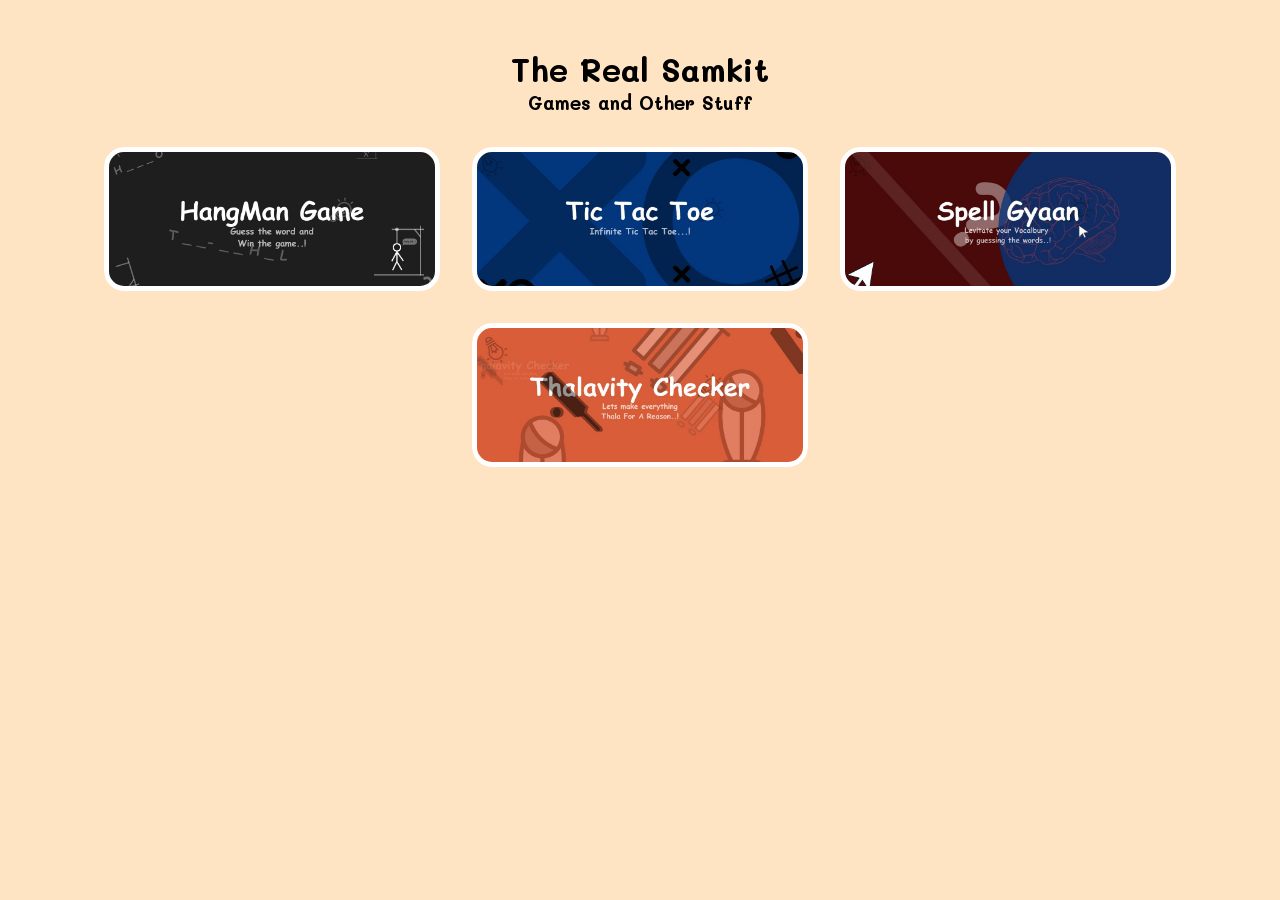
==== index.html @ 1a2efe58 "Added Everything..!" ====
<!DOCTYPE html>
<html lang="en">
  <head>
    <meta charset="UTF-8" />
    <meta name="viewport" content="width=device-width, initial-scale=1.0" />
    <link rel="preconnect" href="https://fonts.googleapis.com" />
    <link rel="preconnect" href="https://fonts.gstatic.com" crossorigin />
    <link
      href="https://fonts.googleapis.com/css2?family=Mali:ital,wght@0,200;0,300;0,400;0,500;0,600;0,700;1,200;1,300;1,400;1,500;1,600;1,700&display=swap"
      rel="stylesheet"
    />
    <link rel="stylesheet" href="style.css" />
    <link rel="shortcut icon" href="assets/favicon.png" type="image/png" />
    <title>The Real Samkit</title>
  </head>
  <body class="flex">
    <main class="base">
      <div class="title">
        <h1>The Real Samkit</h1>
        <h3>Games and Other Stuff</h3>
      </div>
      <div class="gameTitleCon flex">
        <a
          href="https://therealsamkit.github.io/HangMan_Game/"
          class="imgCon flex"
          ><img src="assets/HangMan Game.jpg" alt="Hangman Game" class="img"
        /></a>
        <a
          href="https://therealsamkit.github.io/Tic_Tac_Toe/"
          class="imgCon flex"
          ><img src="assets/Tic Tac Toe.jpg" alt="Tic Tac Toe Game" class="img"
        /></a>
        <a
          href="https://therealsamkit.github.io/SpellGyaan/"
          class="imgCon flex"
          ><img src="assets/Spell Gyaan.jpg" alt="Tic Tac Toe Game" class="img"
        /></a>
        <a
          href="https://therealsamkit.github.io/ThalaForAReason/"
          class="imgCon flex"
        >
          <img
            src="assets/Thalavity Checker.jpg"
            alt="Tic Tac Toe Game"
            class="img"
        /></a>
      </div>
    </main>
  </body>
</html>
---- style.css ----
* {
  padding: 0;
  margin: 0;
  box-sizing: border-box;
  font-family: "Mali", serif;
}

body {
  flex-direction: column;
  background-color: bisque;
  height: 100vh;
  width: 100vw;
  overflow: scroll;
}

.title {
  text-align: center;
  padding: 1em;
}

.flex {
  display: flex;
  justify-content: center;
  align-items: center;
}

.img {
  height: 9rem;
  width: 22rem;
  object-fit: cover;
  border-radius: 20px;
  border: 5px solid white;
}

.imgCon {
  height: 9rem;
  width: 21rem;
  border-radius: 20px;
  text-align: center;
  overflow: hidden;
  transition: 0.2s;
  margin: 1rem;
}

.base {
  margin: 2rem;
  height: calc(100vh - 4rem);
  width: 100%;
}

.gameTitleCon {
  width: 100%;
  text-align: center;
  flex-direction: row;
  flex-wrap: wrap;
}

.imgCon:hover {
  transform: scale(1.1);
}

@media only screen and (max-width: 767px) {
  .gameTitleCon {
    flex-direction: column;
  }
}
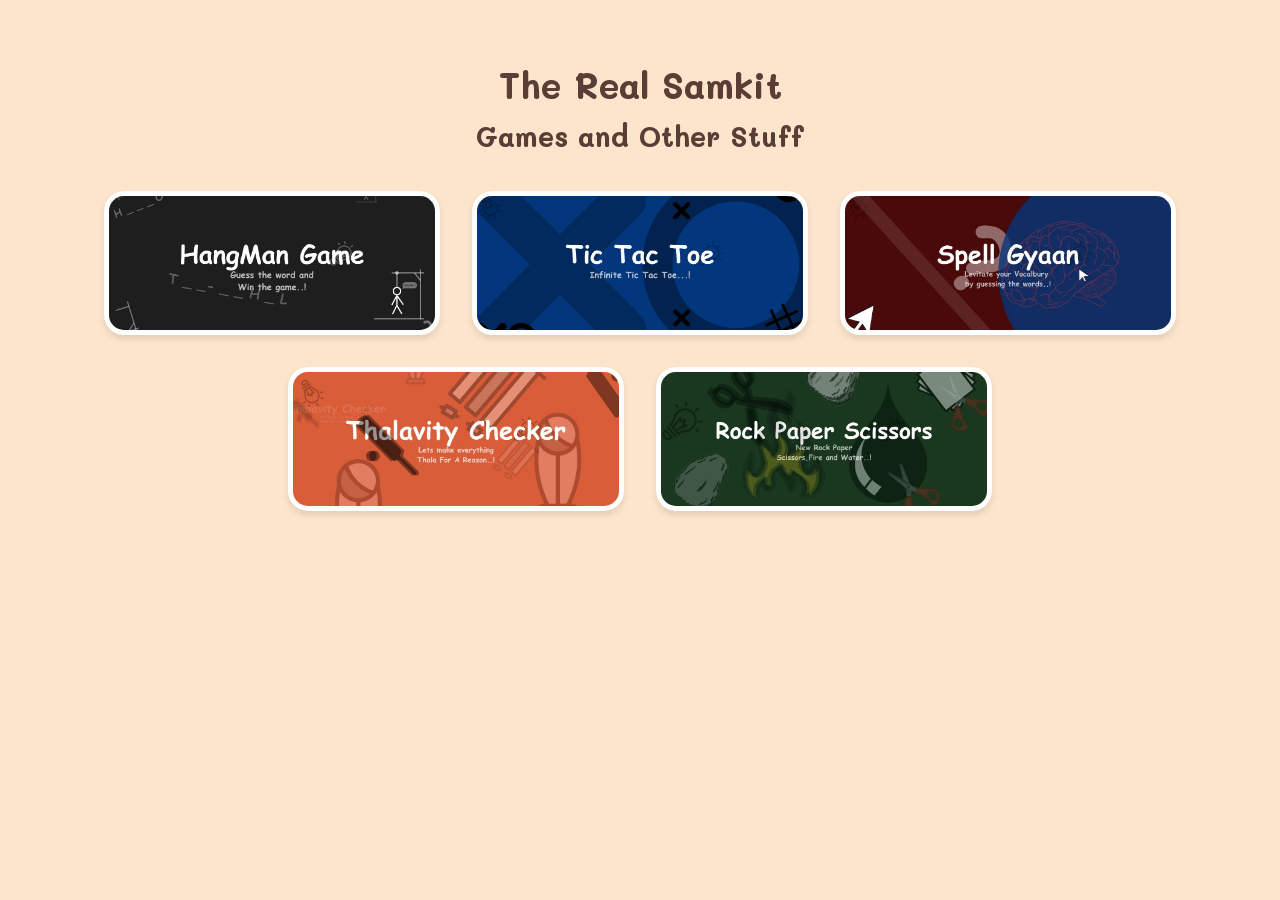
==== commit 89cceccd: "Updates..!" ====
--- a/index.html
+++ b/index.html
@@ -33,7 +33,7 @@
         <a
           href="https://therealsamkit.github.io/SpellGyaan/"
           class="imgCon flex"
-          ><img src="assets/Spell Gyaan.jpg" alt="Tic Tac Toe Game" class="img"
+          ><img src="assets/Spell Gyaan.jpg" alt="SpellGyaan" class="img"
         /></a>
         <a
           href="https://therealsamkit.github.io/ThalaForAReason/"
@@ -41,7 +41,16 @@
         >
           <img
             src="assets/Thalavity Checker.jpg"
-            alt="Tic Tac Toe Game"
+            alt="ThalaForAReason"
+            class="img" /></a
+        ><a
+          href="https://therealsamkit.github.io/RockPaperScissors/"
+          class="imgCon flex"
+        >
+          <img
+            src="assets/Rock Paper.jpg"
+            alt="Rock Paper Scissors
+          Game"
             class="img"
         /></a>
       </div>
--- a/style.css
+++ b/style.css
@@ -7,15 +7,20 @@
 
 body {
   flex-direction: column;
-  background-color: bisque;
+  background-color: #fce5cd;
+  color: #333;
   height: 100vh;
   width: 100vw;
-  overflow: scroll;
+  overflow: auto;
+  line-height: 1.6;
 }
 
 .title {
   text-align: center;
   padding: 1em;
+  font-size: 1.5rem;
+  font-weight: bold;
+  color: #5a3e36;
 }
 
 .flex {
@@ -24,12 +29,17 @@
   align-items: center;
 }
 
+h1 {
+  font-size: 1.5em;
+}
+
 .img {
   height: 9rem;
   width: 22rem;
   object-fit: cover;
   border-radius: 20px;
   border: 5px solid white;
+  box-shadow: 0px 4px 6px rgba(0, 0, 0, 0.1);
 }
 
 .imgCon {
@@ -38,12 +48,17 @@
   border-radius: 20px;
   text-align: center;
   overflow: hidden;
-  transition: 0.2s;
-  margin: 1rem;
+  transition: transform 0.2s, box-shadow 0.2s;
+  margin: 0.5rem;
+  box-shadow: 0px 4px 6px rgba(0, 0, 0, 0.1);
+}
+
+.imgCon:hover {
+  transform: scale(1.1);
+  box-shadow: 0px 6px 8px rgba(0, 0, 0, 0.2);
 }
 
 .base {
-  margin: 2rem;
   height: calc(100vh - 4rem);
   width: 100%;
 }
@@ -53,14 +68,26 @@
   text-align: center;
   flex-direction: row;
   flex-wrap: wrap;
-}
-
-.imgCon:hover {
-  transform: scale(1.1);
+  gap: 1rem;
 }
 
 @media only screen and (max-width: 767px) {
   .gameTitleCon {
     flex-direction: column;
   }
+
+  .img {
+    height: 7rem;
+    width: 18rem;
+  }
+
+  .imgCon {
+    height: 7rem;
+    width: 18rem;
+    margin: 0.3rem;
+  }
+
+  .title {
+    font-size: 1.25rem;
+  }
 }
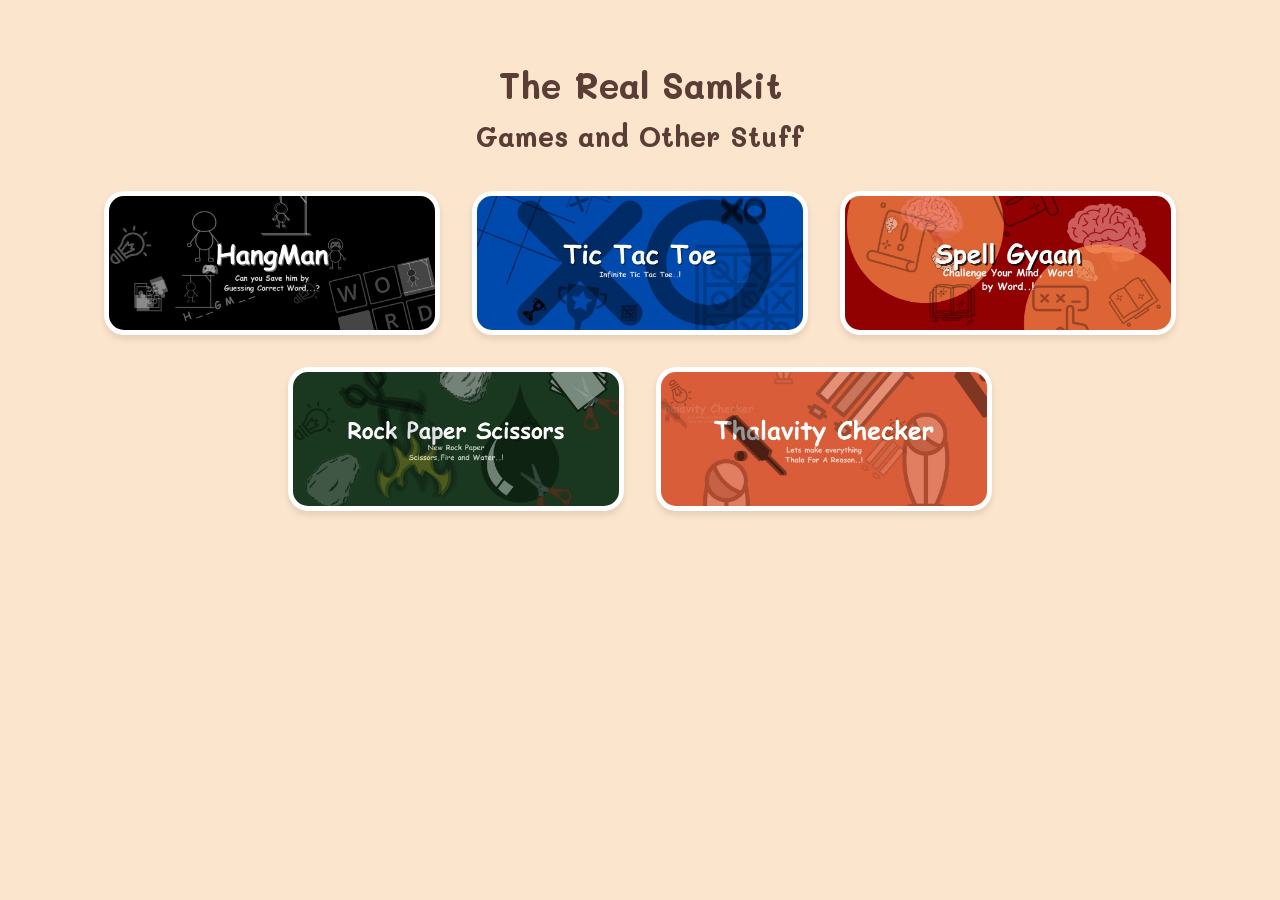
==== commit 90841100: "Better Images..!" ====
--- a/index.html
+++ b/index.html
@@ -23,7 +23,7 @@
         <a
           href="https://therealsamkit.github.io/HangMan_Game/"
           class="imgCon flex"
-          ><img src="assets/HangMan Game.jpg" alt="Hangman Game" class="img"
+          ><img src="assets/Hangman.jpg" alt="Hangman Game" class="img"
         /></a>
         <a
           href="https://therealsamkit.github.io/Tic_Tac_Toe/"
@@ -36,14 +36,6 @@
           ><img src="assets/Spell Gyaan.jpg" alt="SpellGyaan" class="img"
         /></a>
         <a
-          href="https://therealsamkit.github.io/ThalaForAReason/"
-          class="imgCon flex"
-        >
-          <img
-            src="assets/Thalavity Checker.jpg"
-            alt="ThalaForAReason"
-            class="img" /></a
-        ><a
           href="https://therealsamkit.github.io/RockPaperScissors/"
           class="imgCon flex"
         >
@@ -51,6 +43,14 @@
             src="assets/Rock Paper.jpg"
             alt="Rock Paper Scissors
           Game"
+            class="img" /></a
+        ><a
+          href="https://therealsamkit.github.io/ThalaForAReason/"
+          class="imgCon flex"
+        >
+          <img
+            src="assets/Thalavity Checker.jpg"
+            alt="ThalaForAReason"
             class="img"
         /></a>
       </div>
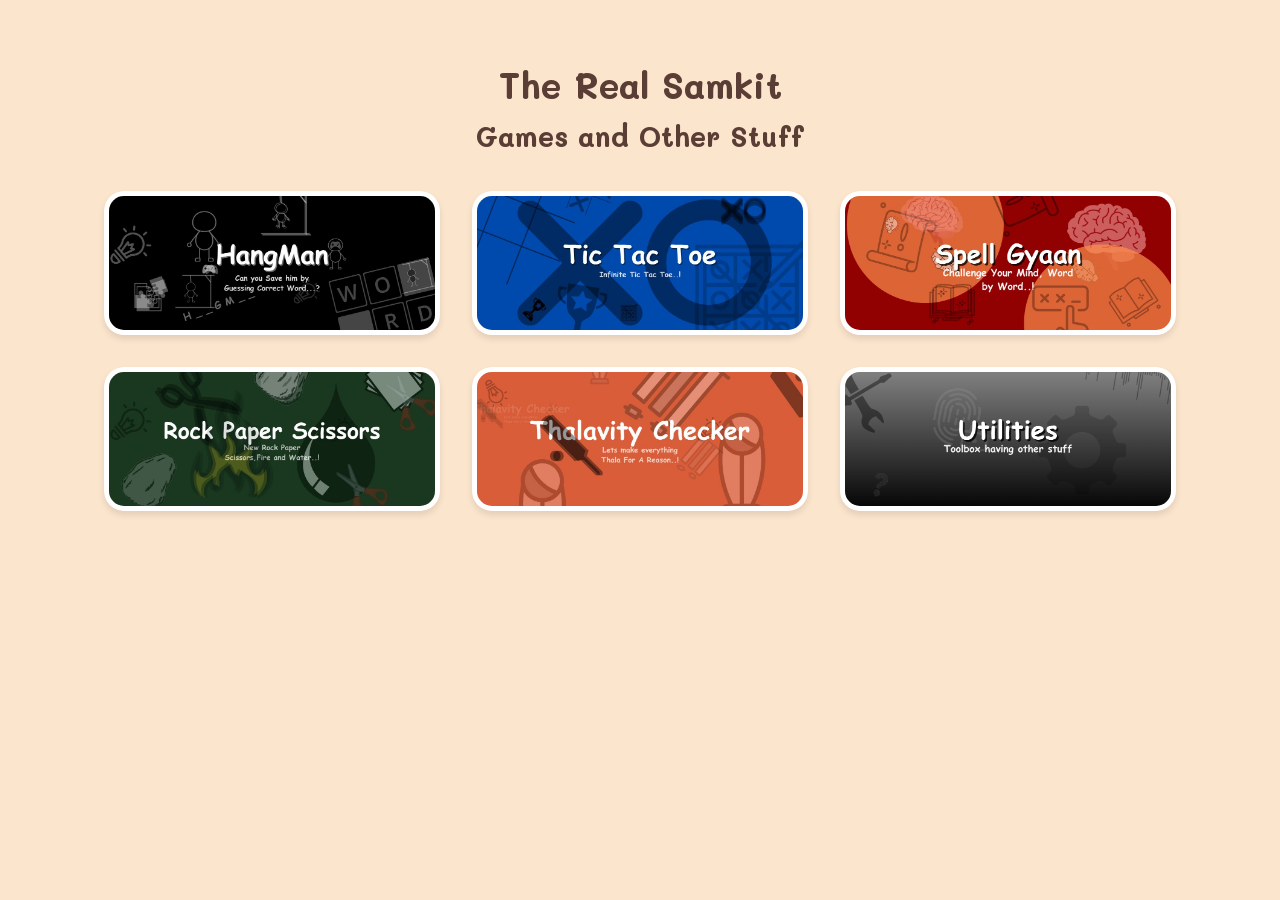
==== commit ec58b50c: "Add utilities.html for showcasing games and projects by TheRealSamkit" ====
--- a/index.html
+++ b/index.html
@@ -1,59 +1,47 @@
-<!DOCTYPE html>
+<!doctype html>
 <html lang="en">
-  <head>
-    <meta charset="UTF-8" />
-    <meta name="viewport" content="width=device-width, initial-scale=1.0" />
-    <link rel="preconnect" href="https://fonts.googleapis.com" />
-    <link rel="preconnect" href="https://fonts.gstatic.com" crossorigin />
-    <link
-      href="https://fonts.googleapis.com/css2?family=Mali:ital,wght@0,200;0,300;0,400;0,500;0,600;0,700;1,200;1,300;1,400;1,500;1,600;1,700&display=swap"
-      rel="stylesheet"
-    />
-    <link rel="stylesheet" href="style.css" />
-    <link rel="shortcut icon" href="assets/favicon.png" type="image/png" />
-    <title>The Real Samkit</title>
-  </head>
-  <body class="flex">
-    <main class="base">
-      <div class="title">
-        <h1>The Real Samkit</h1>
-        <h3>Games and Other Stuff</h3>
-      </div>
-      <div class="gameTitleCon flex">
-        <a
-          href="https://therealsamkit.github.io/HangMan_Game/"
-          class="imgCon flex"
-          ><img src="assets/Hangman.jpg" alt="Hangman Game" class="img"
-        /></a>
-        <a
-          href="https://therealsamkit.github.io/Tic_Tac_Toe/"
-          class="imgCon flex"
-          ><img src="assets/Tic Tac Toe.jpg" alt="Tic Tac Toe Game" class="img"
-        /></a>
-        <a
-          href="https://therealsamkit.github.io/SpellGyaan/"
-          class="imgCon flex"
-          ><img src="assets/Spell Gyaan.jpg" alt="SpellGyaan" class="img"
-        /></a>
-        <a
-          href="https://therealsamkit.github.io/RockPaperScissors/"
-          class="imgCon flex"
-        >
-          <img
-            src="assets/Rock Paper.jpg"
-            alt="Rock Paper Scissors
+	<head>
+		<meta charset="UTF-8" />
+		<meta name="viewport" content="width=device-width, initial-scale=1.0" />
+		<link rel="preconnect" href="https://fonts.googleapis.com" />
+		<link rel="preconnect" href="https://fonts.gstatic.com" crossorigin />
+		<link
+			href="https://fonts.googleapis.com/css2?family=Mali:ital,wght@0,200;0,300;0,400;0,500;0,600;0,700;1,200;1,300;1,400;1,500;1,600;1,700&display=swap"
+			rel="stylesheet"
+		/>
+		<link rel="stylesheet" href="style.css" />
+		<link rel="shortcut icon" href="assets/favicon.png" type="image/png" />
+		<title>The Real Samkit</title>
+	</head>
+	<body class="flex">
+		<main class="base">
+			<div class="title">
+				<h1>The Real Samkit</h1>
+				<h3>Games and Other Stuff</h3>
+			</div>
+			<div class="gameTitleCon flex">
+				<a href="https://therealsamkit.github.io/HangMan_Game/" class="imgCon flex"
+					><img src="assets/Hangman.jpg" alt="Hangman Game" class="img"
+				/></a>
+				<a href="https://therealsamkit.github.io/Tic_Tac_Toe/" class="imgCon flex"
+					><img src="assets/Tic Tac Toe.jpg" alt="Tic Tac Toe Game" class="img"
+				/></a>
+				<a href="https://therealsamkit.github.io/SpellGyaan/" class="imgCon flex"
+					><img src="assets/Spell Gyaan.jpg" alt="SpellGyaan" class="img"
+				/></a>
+				<a href="https://therealsamkit.github.io/RockPaperScissors/" class="imgCon flex">
+					<img
+						src="assets/Rock Paper.jpg"
+						alt="Rock Paper Scissors
           Game"
-            class="img" /></a
-        ><a
-          href="https://therealsamkit.github.io/ThalaForAReason/"
-          class="imgCon flex"
-        >
-          <img
-            src="assets/Thalavity Checker.jpg"
-            alt="ThalaForAReason"
-            class="img"
-        /></a>
-      </div>
-    </main>
-  </body>
+						class="img" /></a
+				><a href="https://therealsamkit.github.io/ThalaForAReason/" class="imgCon flex">
+					<img src="assets/Thalavity Checker.jpg" alt="ThalaForAReason" class="img"
+				/></a>
+				<a href="/utilities.html" class="imgCon flex">
+					<img src="assets/utilities.png" alt="utilities page" class="img"
+				/></a>
+			</div>
+		</main>
+	</body>
 </html>
--- a/style.css
+++ b/style.css
@@ -1,93 +1,95 @@
 * {
-  padding: 0;
-  margin: 0;
-  box-sizing: border-box;
-  font-family: "Mali", serif;
+	padding: 0;
+	margin: 0;
+	box-sizing: border-box;
+	font-family: "Mali", serif;
 }
 
 body {
-  flex-direction: column;
-  background-color: #fce5cd;
-  color: #333;
-  height: 100vh;
-  width: 100vw;
-  overflow: auto;
-  line-height: 1.6;
+	flex-direction: column;
+	background-color: #fce5cd;
+	color: #333;
+	height: 100vh;
+	width: 100%;
+	overflow: auto;
+	line-height: 1.6;
 }
 
 .title {
-  text-align: center;
-  padding: 1em;
-  font-size: 1.5rem;
-  font-weight: bold;
-  color: #5a3e36;
+	text-align: center;
+	padding: 1em 0;
+	font-size: 1.5rem;
+	font-weight: bold;
+	color: #5a3e36;
 }
 
 .flex {
-  display: flex;
-  justify-content: center;
-  align-items: center;
+	display: flex;
+	justify-content: center;
+	align-items: center;
 }
 
 h1 {
-  font-size: 1.5em;
+	font-size: 1.5em;
 }
 
-.img {
-  height: 9rem;
-  width: 22rem;
-  object-fit: cover;
-  border-radius: 20px;
-  border: 5px solid white;
-  box-shadow: 0px 4px 6px rgba(0, 0, 0, 0.1);
+img {
+	height: 9rem;
+	width: 22rem;
+	object-fit: cover;
+	border-radius: 20px;
+	border: 5px solid white;
+	box-shadow: 0px 4px 6px rgba(0, 0, 0, 0.1);
 }
 
 .imgCon {
-  height: 9rem;
-  width: 21rem;
-  border-radius: 20px;
-  text-align: center;
-  overflow: hidden;
-  transition: transform 0.2s, box-shadow 0.2s;
-  margin: 0.5rem;
-  box-shadow: 0px 4px 6px rgba(0, 0, 0, 0.1);
+	height: 9rem;
+	width: 21rem;
+	border-radius: 20px;
+	text-align: center;
+	overflow: hidden;
+	transition:
+		transform 0.2s,
+		box-shadow 0.2s;
+	margin: 0.5rem;
+	box-shadow: 0px 4px 6px rgba(0, 0, 0, 0.1);
 }
 
 .imgCon:hover {
-  transform: scale(1.1);
-  box-shadow: 0px 6px 8px rgba(0, 0, 0, 0.2);
+	transform: scale(1.1);
+	box-shadow: 0px 6px 8px rgba(0, 0, 0, 0.2);
 }
 
 .base {
-  height: calc(100vh - 4rem);
-  width: 100%;
+	height: calc(100vh - 4rem);
+	width: 100%;
 }
 
 .gameTitleCon {
-  width: 100%;
-  text-align: center;
-  flex-direction: row;
-  flex-wrap: wrap;
-  gap: 1rem;
+	width: 100%;
+	text-align: center;
+	flex-direction: row;
+	flex-wrap: wrap;
+	gap: 1rem;
 }
 
 @media only screen and (max-width: 767px) {
-  .gameTitleCon {
-    flex-direction: column;
-  }
+	.gameTitleCon {
+		flex-direction: column;
+	}
 
-  .img {
-    height: 7rem;
-    width: 18rem;
-  }
+	.img {
+		height: 7rem;
+		width: 18rem;
+	}
 
-  .imgCon {
-    height: 7rem;
-    width: 18rem;
-    margin: 0.3rem;
-  }
+	.imgCon {
+		height: 7rem;
+		width: 18rem;
+		margin: 0.3rem;
+	}
 
-  .title {
-    font-size: 1.25rem;
-  }
+	.title {
+		font-size: 1.25rem;
+	}
 }
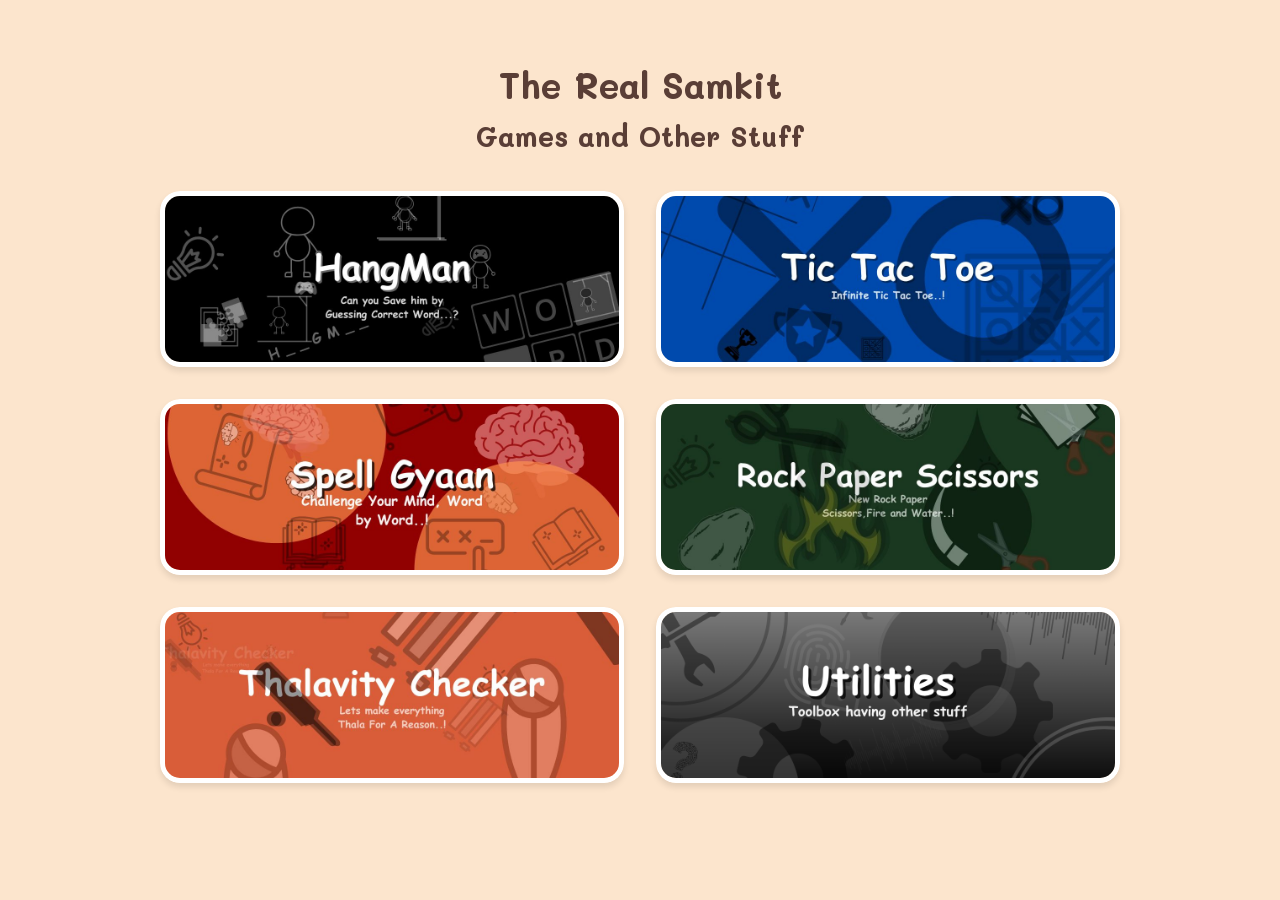
==== commit dc4e16ba: "Refactor code structure for improved readability and maintainability" ====
--- a/index.html
+++ b/index.html
@@ -30,15 +30,11 @@
 					><img src="assets/Spell Gyaan.jpg" alt="SpellGyaan" class="img"
 				/></a>
 				<a href="https://therealsamkit.github.io/RockPaperScissors/" class="imgCon flex">
-					<img
-						src="assets/Rock Paper.jpg"
-						alt="Rock Paper Scissors
-          Game"
-						class="img" /></a
+					<img src="assets/Rock Paper.jpg" alt="Rock Paper Scissors Game" class="img" /></a
 				><a href="https://therealsamkit.github.io/ThalaForAReason/" class="imgCon flex">
 					<img src="assets/Thalavity Checker.jpg" alt="ThalaForAReason" class="img"
 				/></a>
-				<a href="/utilities.html" class="imgCon flex">
+				<a href="https://therealsamkit.github.io/Index-Page/utilities.html" class="imgCon flex">
 					<img src="assets/utilities.png" alt="utilities page" class="img"
 				/></a>
 			</div>
--- a/style.css
+++ b/style.css
@@ -34,8 +34,8 @@
 }
 
 img {
-	height: 9rem;
-	width: 22rem;
+	height: 11rem;
+	width: 29rem;
 	object-fit: cover;
 	border-radius: 20px;
 	border: 5px solid white;
@@ -43,8 +43,8 @@
 }
 
 .imgCon {
-	height: 9rem;
-	width: 21rem;
+	height: 11rem;
+	width: 29rem;
 	border-radius: 20px;
 	text-align: center;
 	overflow: hidden;
